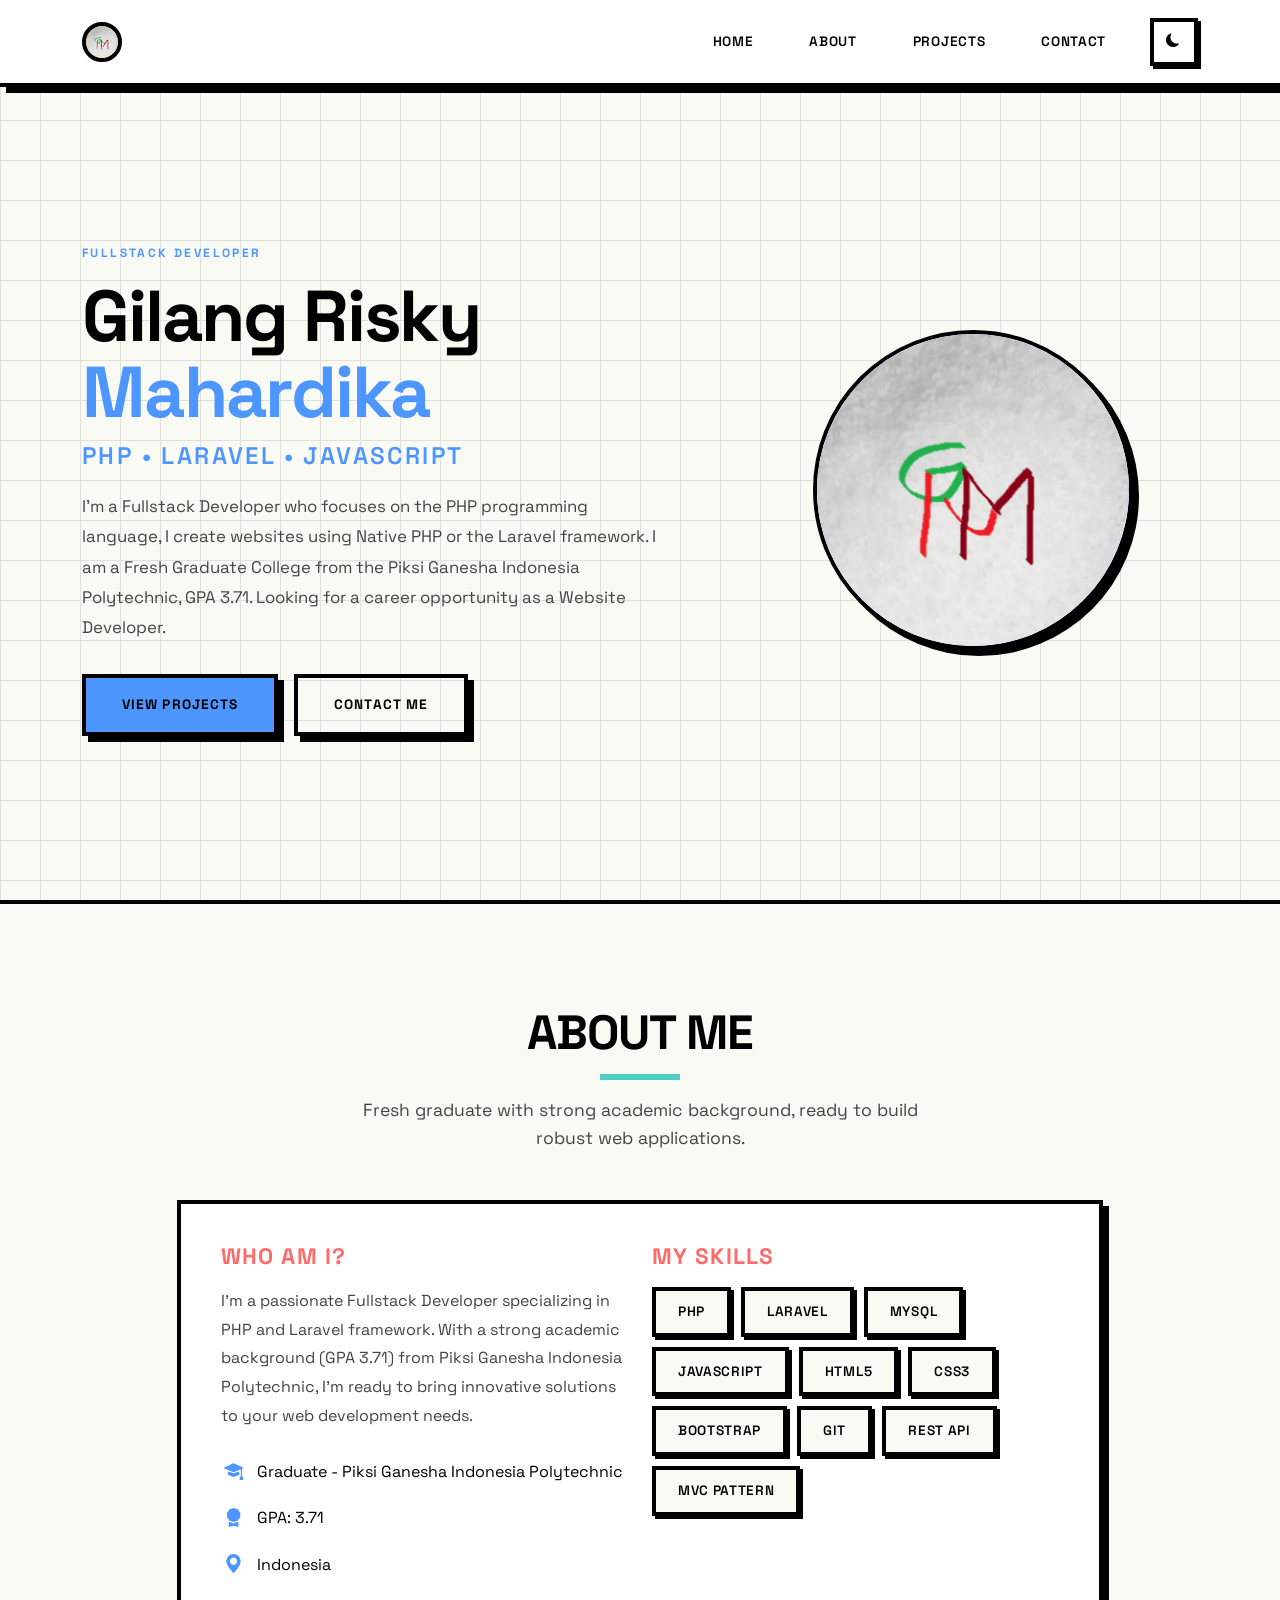
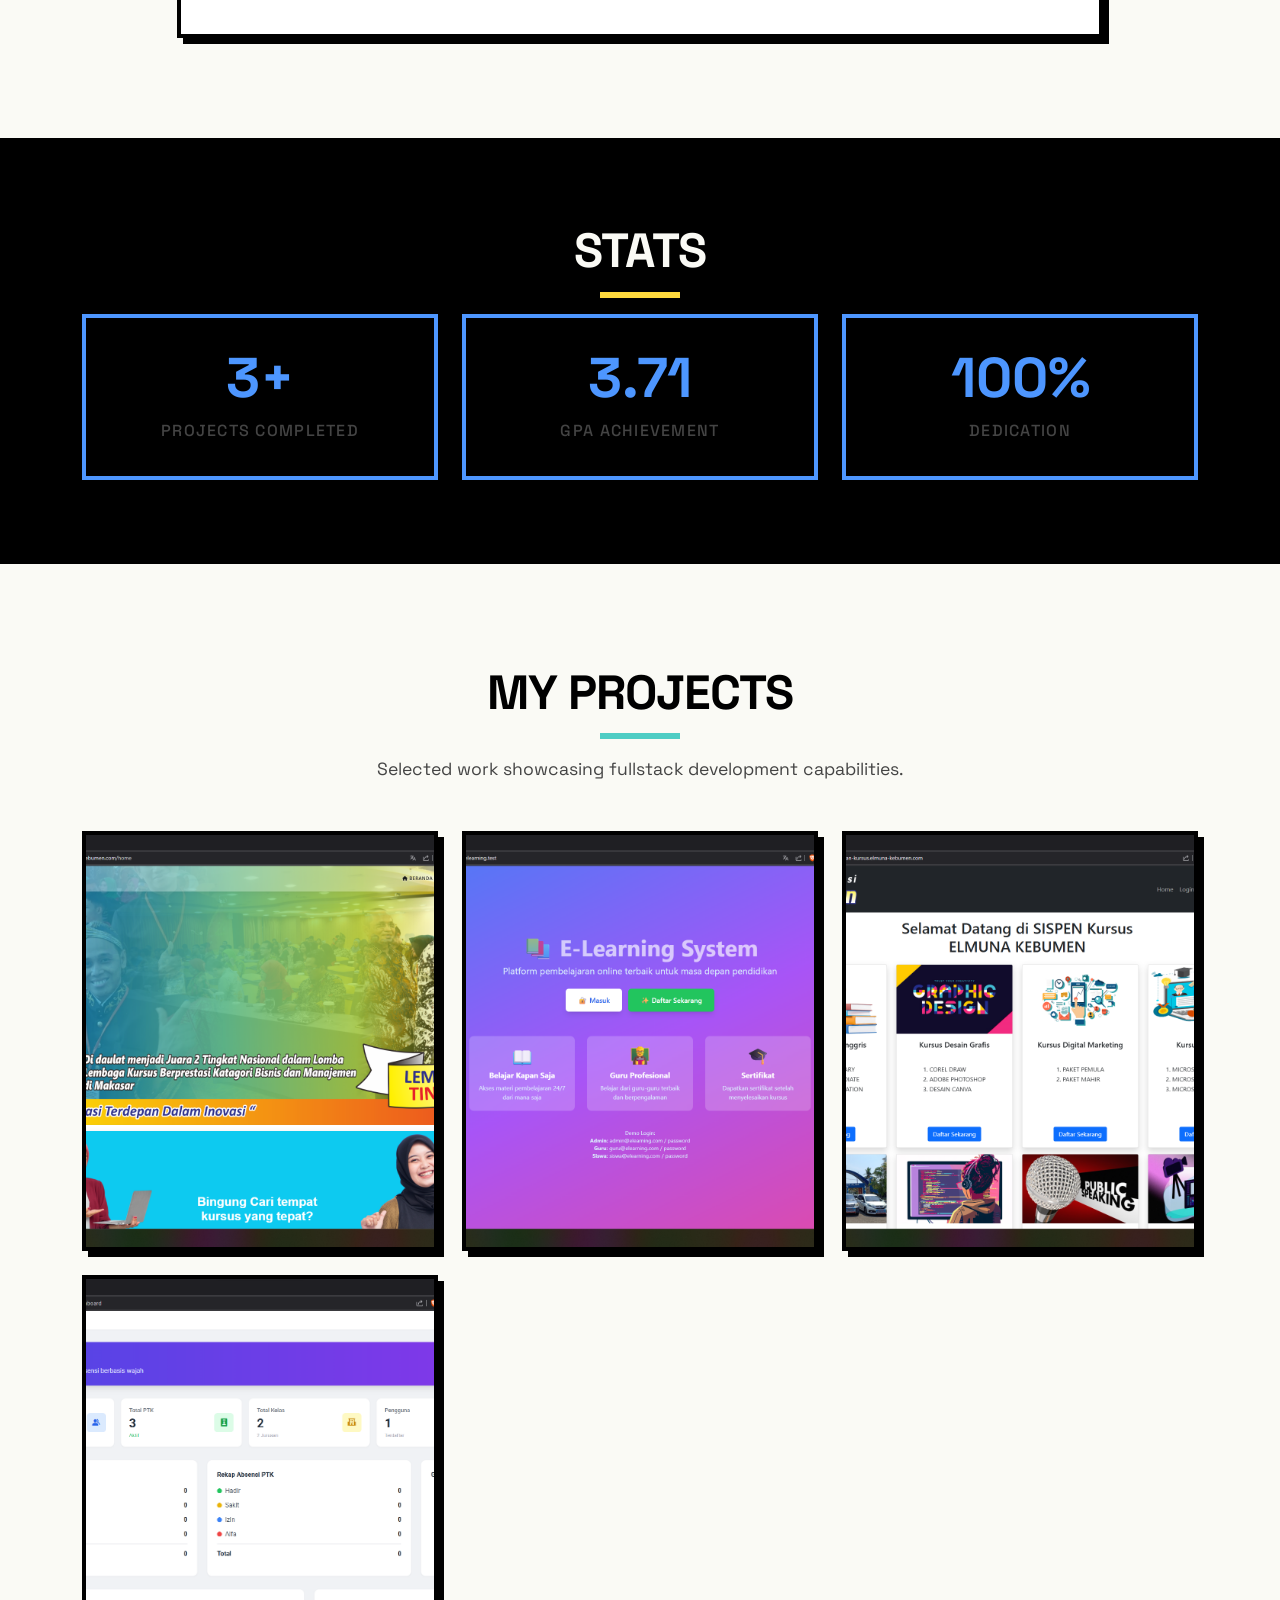
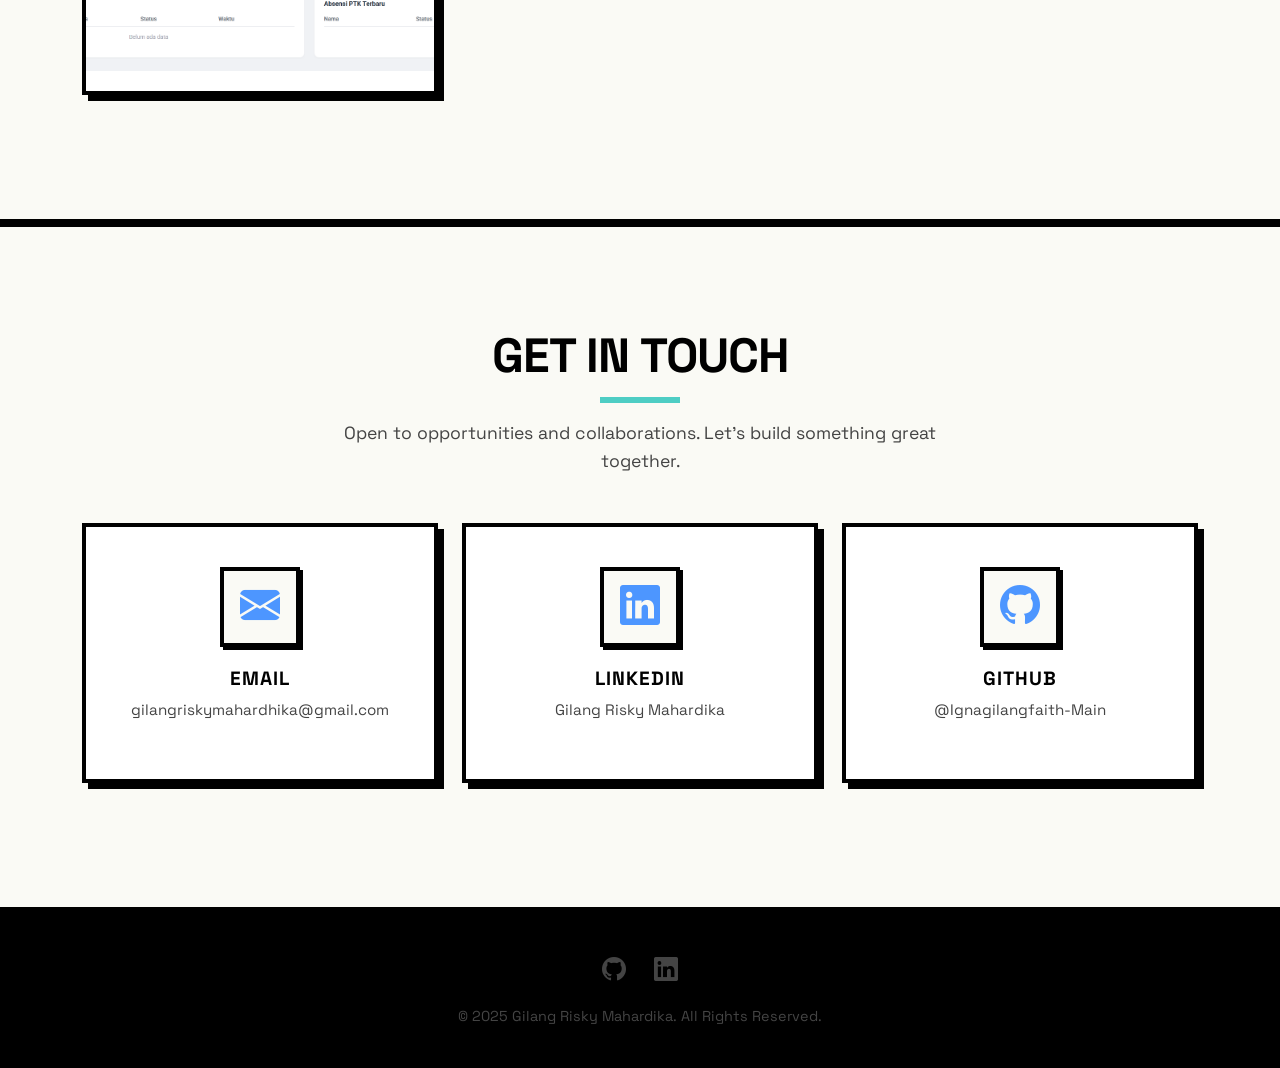
==== index.html @ 91734377 "first commit" ====
<!DOCTYPE html>
<html lang="id">

<head>
  <meta charset="UTF-8" />
  <meta name="viewport" content="width=device-width, initial-scale=1.0" />
  <title>Gilang Risky Mahardika | Fullstack Developer</title>
  <link rel="shortcut icon" href="img/logo/logo.png" type="image/x-icon" />
  <!-- Bootstrap 5.3.3 CSS -->
  <link href="https://cdn.jsdelivr.net/npm/bootstrap@5.3.3/dist/css/bootstrap.min.css" rel="stylesheet" />
  <!-- Bootstrap Icons -->
  <link rel="stylesheet" href="https://cdn.jsdelivr.net/npm/bootstrap-icons@1.11.1/font/bootstrap-icons.css" />
  <!-- Custom CSS -->
  <link rel="stylesheet" href="style.css" />
</head>

<body>
  <!-- Navbar -->
  <nav class="navbar navbar-expand-lg fixed-top">
    <div class="container">
      <a class="navbar-brand" href="/">
        <img src="img/logo/logo.png" alt="Logo" height="40" />
      </a>
      <button class="navbar-toggler" type="button" data-bs-toggle="collapse" data-bs-target="#navbarNav">
        <span class="navbar-toggler-icon"></span>
      </button>
      <div class="collapse navbar-collapse" id="navbarNav">
        <ul class="navbar-nav ms-auto">
          <li class="nav-item">
            <a class="nav-link" href="#home">Home</a>
          </li>
          <li class="nav-item">
            <a class="nav-link" href="#about">About</a>
          </li>
          <li class="nav-item">
            <a class="nav-link" href="#projects">Projects</a>
          </li>
          <li class="nav-item">
            <a class="nav-link" href="#contact">Contact</a>
          </li>
        </ul>
        <!-- Theme Toggle -->
        <button id="theme-toggle" class="btn-brutal theme-toggle-btn" aria-label="Toggle theme">
          <i class="bi bi-moon-fill"></i>
        </button>
      </div>
    </div>
  </nav>

  <!-- Hero Section -->
  <section class="hero-section" id="home">
    <div class="container">
      <div class="row align-items-center">
        <div class="col-lg-7 hero-content">
          <p class="text-uppercase mb-3"
            style="color: var(--accent); letter-spacing: 0.2em; font-size: 0.75rem; font-weight: 700; font-family: 'Space Grotesk', sans-serif;">
            Fullstack Developer
          </p>
          <h1 class="hero-title">Gilang Risky <span>Mahardika</span></h1>
          <h2 class="hero-subtitle">PHP • Laravel • JavaScript</h2>
          <p class="hero-description">
            I'm a Fullstack Developer who focuses on the PHP programming
            language, I create websites using Native PHP or the Laravel
            framework. I am a Fresh Graduate College from the Piksi Ganesha
            Indonesia Polytechnic, GPA 3.71. Looking for a career opportunity
            as a Website Developer.
          </p>
          <div class="hero-buttons">
            <a href="#projects" class="btn-brutal btn-primary-brutal">View Projects</a>
            <a href="#contact" class="btn-brutal btn-outline-brutal">Contact Me</a>
          </div>
        </div>
        <div class="col-lg-5 text-center mt-5 mt-lg-0">
          <div class="profile-image-wrapper">
            <div class="profile-frame">
              <div class="profile-image">
                <img src="img/logo/logo.png" alt="Gilang Risky Mahardika" class="profile-logo" />
              </div>
            </div>
          </div>
        </div>
      </div>
    </div>
  </section>

  <!-- About Section -->
  <section class="about-section" id="about">
    <div class="container">
      <h2 class="section-title">About Me</h2>
      <p class="section-subtitle">Fresh graduate with strong academic background, ready to build robust web
        applications.</p>
      <div class="row justify-content-center">
        <div class="col-lg-10">
          <div class="about-card">
            <div class="row">
              <div class="col-md-6 mb-4 mb-md-0">
                <h3>Who am I?</h3>
                <p>
                  I'm a passionate Fullstack Developer specializing in PHP and
                  Laravel framework. With a strong academic background (GPA
                  3.71) from Piksi Ganesha Indonesia Polytechnic, I'm ready to
                  bring innovative solutions to your web development needs.
                </p>
                <div class="about-info mt-4">
                  <p>
                    <i class="bi bi-mortarboard-fill"></i>
                    Graduate - Piksi Ganesha Indonesia Polytechnic
                  </p>
                  <p>
                    <i class="bi bi-award-fill"></i>
                    GPA: 3.71
                  </p>
                  <p>
                    <i class="bi bi-geo-alt-fill"></i>
                    Indonesia
                  </p>
                </div>
              </div>
              <div class="col-md-6">
                <h3>My Skills</h3>
                <div class="skills-wrapper">
                  <span class="skill-badge">PHP</span>
                  <span class="skill-badge">Laravel</span>
                  <span class="skill-badge">MySQL</span>
                  <span class="skill-badge">JavaScript</span>
                  <span class="skill-badge">HTML5</span>
                  <span class="skill-badge">CSS3</span>
                  <span class="skill-badge">Bootstrap</span>
                  <span class="skill-badge">Git</span>
                  <span class="skill-badge">REST API</span>
                  <span class="skill-badge">MVC Pattern</span>
                </div>
              </div>
            </div>
          </div>
        </div>
      </div>
    </div>
  </section>

  <!-- Stats Section -->
  <section class="stats-section">
    <div class="container">
      <h2 class="section-title">Stats</h2>
      <div class="row">
        <div class="col-md-4">
          <div class="stat-item">
            <div class="stat-number">3+</div>
            <div class="stat-label">Projects Completed</div>
          </div>
        </div>
        <div class="col-md-4">
          <div class="stat-item">
            <div class="stat-number">3.71</div>
            <div class="stat-label">GPA Achievement</div>
          </div>
        </div>
        <div class="col-md-4">
          <div class="stat-item">
            <div class="stat-number">100%</div>
            <div class="stat-label">Dedication</div>
          </div>
        </div>
      </div>
    </div>
  </section>

  <!-- Projects Section -->
  <section class="projects-section" id="projects">
    <div class="container">
      <h2 class="section-title">My Projects</h2>
      <p class="section-subtitle">Selected work showcasing fullstack development capabilities.</p>
      <div class="row">
        <!-- Project 1 -->
        <div class="col-lg-4 col-md-6 mb-4">
          <a href="https://elmuna-kebumen.com/" target="_blank" class="project-card">
            <div class="project-frame">
              <img src="img/project/blog-elmuna.png" alt="Blog Elmuna" class="project-image" />
              <div class="project-content">
                <h4 class="project-title">Blog Elmuna</h4>
                <p class="project-desc">
                  Website blog untuk berbagi informasi dan artikel
                </p>
              </div>
            </div>
          </a>
        </div>
        <!-- Project 2 -->
        <div class="col-lg-4 col-md-6 mb-4">
          <a href="#" class="project-card">
            <div class="project-frame">
              <img src="img/project/e-learning.png" alt="E-Learning" class="project-image" />
              <div class="project-content">
                <h4 class="project-title">E-Learning Platform</h4>
                <p class="project-desc">
                  Platform pembelajaran online berbasis web
                </p>
              </div>
            </div>
          </a>
        </div>
        <!-- Project 3 -->
        <div class="col-lg-4 col-md-6 mb-4">
          <a href="https://pendaftaran-kursus.elmuna-kebumen.com/" target="_blank" class="project-card">
            <div class="project-frame">
              <img src="img/project/sistem-pendaftaran-elmuna.png" alt="Sistem Pendaftaran Elmuna"
                class="project-image" />
              <div class="project-content">
                <h4 class="project-title">Sistem Pendaftaran Elmuna</h4>
                <p class="project-desc">
                  Sistem pendaftaran siswa baru secara online
                </p>
              </div>
            </div>
          </a>
        </div>
        <!-- Project 4 -->
        <div class="col-lg-4 col-md-6 mb-4">
          <a href="#" target="_blank" class="project-card">
            <div class="project-frame">
              <img src="img/project/sistem-absensi-berbasis-wajah.png" alt="Sistem Absensi Berbasis Wajah"
                class="project-image" />
              <div class="project-content">
                <h4 class="project-title">Sistem Absensi Berbasis Wajah</h4>
                <p class="project-desc">
                  Sistem absensi menggunakan pengenalan wajah
                </p>
              </div>
            </div>
          </a>
        </div>
      </div>
    </div>
  </section>

  <!-- Contact Section -->
  <section class="contact-section" id="contact">
    <div class="container">
      <h2 class="section-title">Get In Touch</h2>
      <p class="section-subtitle">Open to opportunities and collaborations. Let's build something great together.</p>
      <div class="row justify-content-center">
        <div class="col-lg-4 col-md-6 mb-4">
          <a href="mailto:gilangriskymahardhika@gmail.com" class="contact-card">
            <div class="contact-frame">
              <div class="contact-icon">
                <i class="bi bi-envelope-fill"></i>
              </div>
              <h4 class="contact-title">Email</h4>
              <p class="contact-info">gilangriskymahardhika@gmail.com</p>
            </div>
          </a>
        </div>
        <div class="col-lg-4 col-md-6 mb-4">
          <a href="https://www.linkedin.com/in/gilang-risky-mahardika" target="_blank" class="contact-card">
            <div class="contact-frame">
              <div class="contact-icon">
                <i class="bi bi-linkedin"></i>
              </div>
              <h4 class="contact-title">LinkedIn</h4>
              <p class="contact-info">Gilang Risky Mahardika</p>
            </div>
          </a>
        </div>
        <div class="col-lg-4 col-md-6 mb-4">
          <a href="https://github.com/IgnaGilangFaith-Main" target="_blank" class="contact-card">
            <div class="contact-frame">
              <div class="contact-icon">
                <i class="bi bi-github"></i>
              </div>
              <h4 class="contact-title">GitHub</h4>
              <p class="contact-info">@Ignagilangfaith-Main</p>
            </div>
          </a>
        </div>
      </div>
    </div>
  </section>

  <!-- Footer -->
  <footer class="footer">
    <div class="container">
      <div class="footer-content">
        <div class="social-links">
          <a href="https://github.com/IgnaGilangFaith-Main"><i class="bi bi-github"></i></a>
          <a href="https://www.linkedin.com/in/gilang-risky-mahardika"><i class="bi bi-linkedin"></i></a>
        </div>
        <p class="footer-text">
          &copy; 2025 Gilang Risky Mahardika. All Rights Reserved.
        </p>
      </div>
    </div>
  </footer>

  <!-- Theme Toggle Script -->
  <script>
    (function () {
      const html = document.documentElement;
      const toggleBtn = document.getElementById('theme-toggle');
      const icon = toggleBtn.querySelector('i');

      function getPreferredTheme() {
        const saved = localStorage.getItem('theme');
        if (saved) return saved;
        return window.matchMedia('(prefers-color-scheme: dark)').matches ? 'dark' : 'light';
      }

      function setTheme(theme) {
        if (theme === 'dark') {
          html.setAttribute('data-theme', 'dark');
          icon.className = 'bi bi-sun-fill';
        } else {
          html.removeAttribute('data-theme');
          icon.className = 'bi bi-moon-fill';
        }
        localStorage.setItem('theme', theme);
      }

      // Apply saved/preferred theme on load
      setTheme(getPreferredTheme());

      // Toggle on click
      toggleBtn.addEventListener('click', function () {
        const current = html.hasAttribute('data-theme') ? 'dark' : 'light';
        setTheme(current === 'dark' ? 'light' : 'dark');
      });
    })();
  </script>

  <!-- Bootstrap 5.3.3 JS -->
  <script src="https://cdn.jsdelivr.net/npm/bootstrap@5.3.3/dist/js/bootstrap.bundle.min.js"></script>
</body>

</html>
---- style.css ----
@import url("https://fonts.googleapis.com/css2?family=Space+Grotesk:wght@400;500;600;700&family=Poppins:wght@400;500;600;700&display=swap");

* {
  margin: 0;
  padding: 0;
  box-sizing: border-box;
}

/* ===== LIGHT THEME (default) ===== */
:root {
  --bg: #fafaf5;
  --fg: #000000;
  --accent: #4d96ff;
  --accent2: #ff6b9d;
  --accent3: #ffd93d;
  --accent4: #4ecdc4;
  --accent5: #ff6b6b;
  --card: #ffffff;
  --border: #000000;
  --muted: #444444;
  --shadow: 6px 6px 0 0 #000000;
  --shadow-sm: 3px 3px 0 0 #000000;
  --radius: 0;
  --border-w: 4px;

  /* Section-specific colors */
  --section-hero-bg: #fafaf5;
  --section-about-bg: #fafaf5;
  --section-projects-bg: #fafaf5;
  --section-contact-bg: #fafaf5;
  --section-stats-bg: #000000;
  --footer-bg: #000000;

  /* Profile image bg */
  --profile-bg: #ffffff;

  /* Toggle icon color */
  --toggle-icon: #000000;

  /* Transition */
  --theme-transition: 0.35s ease;
}

/* ===== DARK THEME ===== */
[data-theme="dark"] {
  --bg: #1a1a1a;
  --fg: #f5f5f5;
  --accent: #6c9eff;
  --accent2: #ff6b9d;
  --accent3: #ffd93d;
  --accent4: #4ecdc4;
  --accent5: #ff6b6b;
  --card: #2a2a2a;
  --border: #ffffff;
  --muted: #aaaaaa;
  --shadow: 6px 6px 0 0 #ffd93d;
  --shadow-sm: 3px 3px 0 0 #ff6b9d;

  /* Section-specific colors — dark variants */
  --section-hero-bg: #1a1a1a;
  --section-about-bg: #1a1a1a;
  --section-projects-bg: #1a1a1a;
  --section-contact-bg: #1a1a1a;
  --section-stats-bg: #000000;
  --footer-bg: #000000;

  --profile-bg: #2a2a2a;
  --toggle-icon: #ffd93d;
}

html {
  scroll-behavior: smooth;
}

body {
  font-family: "Space Grotesk", "Poppins", sans-serif;
  background: var(--bg);
  color: var(--fg);
  overflow-x: hidden;
  line-height: 1.6;
  transition:
    background-color var(--theme-transition),
    color var(--theme-transition);
}

/* ===== NAVBAR ===== */
.navbar {
  background: var(--card) !important;
  border-bottom: var(--border-w) solid var(--border);
  padding: 16px 0;
  position: fixed;
  top: 0;
  left: 0;
  right: 0;
  z-index: 1000;
  box-shadow: var(--shadow);
  transition:
    background-color var(--theme-transition),
    border-color var(--theme-transition),
    box-shadow var(--theme-transition);
}

.navbar-brand {
  font-weight: 700;
  font-size: 1.5rem;
  color: var(--fg) !important;
  font-family: "Space Grotesk", sans-serif;
  letter-spacing: -0.02em;
}

.navbar-brand img {
  border: var(--border-w) solid var(--border);
  background: var(--accent3);
  border-radius: 50%;
  transition:
    border-color var(--theme-transition),
    background-color var(--theme-transition);
}

.nav-link {
  color: var(--fg) !important;
  font-weight: 600;
  margin: 0 8px;
  padding: 8px 16px !important;
  border: var(--border-w) solid transparent;
  transition:
    all 0.15s ease,
    border-color var(--theme-transition),
    color var(--theme-transition);
  font-family: "Space Grotesk", sans-serif;
  text-transform: uppercase;
  letter-spacing: 0.05em;
  font-size: 0.85rem;
}

.nav-link:hover {
  color: var(--accent) !important;
  border-color: var(--accent);
  background: var(--bg);
  transform: translate(-2px, -2px);
  box-shadow: var(--shadow-sm);
}

.navbar-toggler {
  border: var(--border-w) solid var(--border) !important;
  padding: 6px 12px;
  transition: border-color var(--theme-transition);
}

.navbar-toggler:focus {
  box-shadow: var(--shadow-sm);
}

/* ===== THEME TOGGLE ===== */
.theme-toggle-btn {
  width: 48px;
  height: 48px;
  padding: 0 !important;
  display: inline-flex;
  align-items: center;
  justify-content: center;
  background: var(--card) !important;
  color: var(--fg) !important;
  border: var(--border-w) solid var(--border);
  box-shadow: var(--shadow-sm);
  cursor: pointer;
  transition:
    all 0.15s ease,
    background-color var(--theme-transition),
    color var(--theme-transition),
    border-color var(--theme-transition),
    box-shadow var(--theme-transition);
  font-size: 1.2rem;
  margin-left: 16px;
}

.theme-toggle-btn:hover {
  transform: translate(-3px, -3px);
  box-shadow: 6px 6px 0 0 var(--border);
}

.theme-toggle-btn i {
  transition: transform 0.3s ease;
}

.theme-toggle-btn i.bi-sun-fill {
  color: #ffde59;
}

/* ===== HERO ===== */
.hero-section {
  min-height: 100vh;
  display: flex;
  align-items: center;
  padding-top: 80px;
  position: relative;
  background: var(--section-hero-bg);
  transition: background-color var(--theme-transition);
}

.hero-section::before {
  content: "";
  position: absolute;
  top: 0;
  left: 0;
  right: 0;
  bottom: 0;
  background-image:
    linear-gradient(var(--border) 1px, transparent 1px),
    linear-gradient(90deg, var(--border) 1px, transparent 1px);
  background-size: 40px 40px;
  opacity: 0.1;
  pointer-events: none;
  z-index: 0;
  transition: opacity var(--theme-transition);
}

.hero-content {
  position: relative;
  z-index: 1;
}

.hero-title {
  font-size: clamp(2.5rem, 6vw, 4.5rem);
  font-weight: 700;
  line-height: 1.05;
  margin-bottom: 12px;
  letter-spacing: -0.03em;
  font-family: "Space Grotesk", sans-serif;
}

.hero-title span {
  color: var(--accent);
}

.hero-subtitle {
  font-size: clamp(1.1rem, 2.5vw, 1.5rem);
  color: var(--accent);
  margin-bottom: 20px;
  font-weight: 600;
  font-family: "Space Grotesk", sans-serif;
  text-transform: uppercase;
  letter-spacing: 0.1em;
  transition: color var(--theme-transition);
}

.hero-description {
  font-size: 1.05rem;
  color: var(--muted);
  line-height: 1.8;
  max-width: 580px;
  font-weight: 400;
  transition: color var(--theme-transition);
}

.hero-buttons {
  display: flex;
  gap: 16px;
  flex-wrap: wrap;
  margin-top: 32px;
}

.btn-brutal {
  padding: 16px 36px;
  border: var(--border-w) solid var(--border);
  border-radius: 0;
  font-weight: 700;
  font-family: "Space Grotesk", sans-serif;
  text-transform: uppercase;
  letter-spacing: 0.08em;
  font-size: 0.85rem;
  text-decoration: none;
  transition:
    all 0.12s ease,
    border-color var(--theme-transition),
    box-shadow var(--theme-transition);
  display: inline-flex;
  align-items: center;
  justify-content: center;
  cursor: pointer;
}

.btn-primary-brutal {
  background: var(--accent);
  color: var(--fg);
  box-shadow: var(--shadow);
  transition:
    background-color 0.12s ease,
    color 0.12s ease,
    border-color var(--theme-transition),
    box-shadow var(--theme-transition),
    transform 0.12s ease;
}

.btn-primary-brutal:hover {
  background: var(--accent5);
  color: #fff;
  transform: translate(-4px, -4px);
  box-shadow: 12px 12px 0 0 var(--border);
}

.btn-outline-brutal {
  background: transparent;
  color: var(--fg);
  box-shadow: var(--shadow);
}

.btn-outline-brutal:hover {
  background: var(--fg);
  color: var(--bg);
  transform: translate(-4px, -4px);
  box-shadow: 12px 12px 0 0 var(--accent);
}

/* Profile Image */
.profile-image-wrapper {
  position: relative;
  width: 320px;
  height: 320px;
  margin: 0 auto;
}

.profile-frame {
  width: 100%;
  height: 100%;
  border: var(--border-w) solid var(--border);
  background: var(--accent);
  position: relative;
  box-shadow: var(--shadow);
  border-radius: 50%;
  transition:
    border-color var(--theme-transition),
    background-color var(--theme-transition),
    box-shadow var(--theme-transition);
}

.profile-frame::before {
  content: "";
  position: absolute;
  inset: -12px;
  border: var(--border-w) solid var(--accent2);
  z-index: -1;
  border-radius: 50%;
  transition: border-color var(--theme-transition);
}

.profile-image {
  width: 100%;
  height: 100%;
  object-fit: cover;
  background: var(--profile-bg);
  border-radius: 50%;
  overflow: hidden;
  transition: background-color var(--theme-transition);
}

.profile-image .profile-logo {
  width: 100%;
  height: 100%;
  object-fit: cover;
}

/* ===== SECTION TITLE ===== */
.section-title {
  font-size: clamp(2rem, 4vw, 3rem);
  font-weight: 700;
  text-align: center;
  margin-bottom: 16px;
  position: relative;
  font-family: "Space Grotesk", sans-serif;
  letter-spacing: -0.02em;
  text-transform: uppercase;
  transition: color var(--theme-transition);
}

.section-title::after {
  content: "";
  display: block;
  width: 80px;
  height: 6px;
  background: var(--accent4);
  margin: 12px auto 0;
  transition: background-color var(--theme-transition);
}

.section-subtitle {
  text-align: center;
  color: var(--muted);
  font-size: 1.1rem;
  margin-bottom: 48px;
  max-width: 600px;
  margin-left: auto;
  margin-right: auto;
  transition: color var(--theme-transition);
}

/* ===== ABOUT ===== */
.about-section {
  padding: 100px 0;
  background: var(--section-about-bg);
  border-top: var(--border-w) solid var(--border);
  border-bottom: var(--border-w) solid var(--border);
  transition:
    background-color var(--theme-transition),
    border-color var(--theme-transition);
}

.about-card {
  background: var(--card);
  border: var(--border-w) solid var(--border);
  padding: 40px;
  box-shadow: var(--shadow);
  transition:
    transform 0.15s ease,
    box-shadow 0.15s ease,
    background-color var(--theme-transition),
    border-color var(--theme-transition),
    box-shadow var(--theme-transition);
}

.about-card:hover {
  transform: translate(-4px, -4px);
  box-shadow: 12px 12px 0 0 var(--border);
}

.about-card h3 {
  font-size: 1.4rem;
  font-weight: 700;
  margin-bottom: 16px;
  color: var(--accent5);
  font-family: "Space Grotesk", sans-serif;
  text-transform: uppercase;
  letter-spacing: 0.05em;
  transition: color var(--theme-transition);
}

.about-card p {
  color: var(--muted);
  line-height: 1.8;
  margin-bottom: 24px;
  transition: color var(--theme-transition);
}

.about-info p {
  display: flex;
  align-items: center;
  gap: 12px;
  margin-bottom: 12px;
  font-size: 1rem;
  color: var(--fg);
  transition: color var(--theme-transition);
}

.about-info i {
  color: var(--accent);
  font-size: 1.2rem;
  width: 24px;
  text-align: center;
  transition: color var(--theme-transition);
}

.skills-wrapper {
  display: flex;
  flex-wrap: wrap;
  gap: 10px;
}

.skill-badge {
  background: var(--bg);
  border: var(--border-w) solid var(--border);
  color: var(--fg);
  padding: 10px 22px;
  font-weight: 600;
  font-size: 0.85rem;
  font-family: "Space Grotesk", sans-serif;
  text-transform: uppercase;
  letter-spacing: 0.05em;
  transition:
    all 0.12s ease,
    background-color var(--theme-transition),
    color var(--theme-transition),
    border-color var(--theme-transition),
    box-shadow var(--theme-transition);
  box-shadow: var(--shadow-sm);
}

.skill-badge:nth-child(odd):hover {
  background: var(--accent3);
  color: var(--fg);
  border-color: var(--accent3);
  transform: translate(-3px, -3px);
  box-shadow: 6px 6px 0 0 var(--border);
}

.skill-badge:nth-child(even):hover {
  background: var(--accent4);
  color: var(--fg);
  border-color: var(--accent4);
  transform: translate(-3px, -3px);
  box-shadow: 6px 6px 0 0 var(--border);
}

/* ===== STATS ===== */
.stats-section {
  padding: 80px 0;
  background: var(--section-stats-bg);
  color: var(--bg);
  transition: background-color var(--theme-transition);
}

.stats-section .section-title {
  color: var(--bg);
}

.stats-section .section-title::after {
  background: var(--accent3);
  transition: background-color var(--theme-transition);
}

.stat-item {
  text-align: center;
  padding: 32px 20px;
  border: var(--border-w) solid var(--accent);
  background: transparent;
  transition:
    all 0.15s ease,
    border-color var(--theme-transition);
}

.stat-item:nth-child(1):hover {
  background: var(--accent3);
  transform: translate(-4px, -4px);
  box-shadow: var(--shadow);
}

.stat-item:nth-child(2):hover {
  background: var(--accent4);
  transform: translate(-4px, -4px);
  box-shadow: var(--shadow);
}

.stat-item:nth-child(3):hover {
  background: var(--accent5);
  transform: translate(-4px, -4px);
  box-shadow: var(--shadow);
}

.stat-number {
  font-size: clamp(2.5rem, 5vw, 3.5rem);
  font-weight: 700;
  font-family: "Space Grotesk", sans-serif;
  color: var(--accent);
  line-height: 1;
  transition: color var(--theme-transition);
}

.stat-label {
  font-size: 1rem;
  color: var(--muted);
  margin-top: 12px;
  font-weight: 500;
  text-transform: uppercase;
  letter-spacing: 0.08em;
  transition: color var(--theme-transition);
}

/* ===== PROJECTS ===== */
.projects-section {
  padding: 100px 0;
  background: var(--section-projects-bg);
  border-top: var(--border-w) solid var(--border);
  border-bottom: var(--border-w) solid var(--border);
  transition:
    background-color var(--theme-transition),
    border-color var(--theme-transition);
}

.project-card {
  display: block;
  text-decoration: none;
  color: inherit;
  height: 100%;
}

.project-frame {
  border: var(--border-w) solid var(--border);
  background: var(--card);
  box-shadow: var(--shadow);
  overflow: hidden;
  position: relative;
  transition:
    all 0.15s ease,
    background-color var(--theme-transition),
    border-color var(--theme-transition),
    box-shadow var(--theme-transition);
  height: 420px;
}

.project-card:hover .project-frame {
  transform: translate(-6px, -6px);
  box-shadow: 16px 16px 0 0 var(--accent);
  border-color: var(--accent);
}

.project-image {
  width: 100%;
  height: 100%;
  object-fit: cover;
  background: var(--bg);
  transition:
    background-color var(--theme-transition),
    transform 0.4s ease;
  display: block;
}

.project-card:hover .project-image {
  transform: scale(1.05);
}

.project-content {
  position: absolute;
  inset: 0;
  background: var(--accent);
  color: #fff;
  display: flex;
  flex-direction: column;
  justify-content: center;
  align-items: center;
  padding: 32px 24px;
  text-align: center;
  opacity: 0;
  transition: opacity 0.3s ease;
}

.project-card:hover .project-content {
  opacity: 1;
}

.project-title {
  font-size: 1.3rem;
  font-weight: 700;
  margin-bottom: 12px;
  font-family: "Space Grotesk", sans-serif;
  color: #fff;
}

.project-desc {
  color: #ccc;
  font-size: 0.95rem;
  line-height: 1.6;
  max-width: 280px;
}

/* ===== CONTACT ===== */
.contact-section {
  padding: 100px 0;
  background: var(--section-contact-bg);
  border-top: var(--border-w) solid var(--border);
  transition:
    background-color var(--theme-transition),
    border-color var(--theme-transition);
}

.contact-card {
  display: block;
  text-decoration: none;
  color: inherit;
  height: 100%;
}

.contact-frame {
  background: var(--card);
  border: var(--border-w) solid var(--border);
  padding: 40px 32px;
  text-align: center;
  box-shadow: var(--shadow);
  height: 100%;
  transition:
    all 0.15s ease,
    background-color var(--theme-transition),
    border-color var(--theme-transition),
    box-shadow var(--theme-transition);
}

.contact-card:hover .contact-frame {
  transform: translate(-4px, -4px);
  box-shadow: 12px 12px 0 0 var(--accent);
  border-color: var(--accent);
}

.contact-icon {
  font-size: 2.5rem;
  color: var(--accent);
  margin-bottom: 20px;
  display: inline-block;
  background: var(--bg);
  border: var(--border-w) solid var(--border);
  width: 80px;
  height: 80px;
  line-height: 72px;
  box-shadow: var(--shadow-sm);
  transition:
    color var(--theme-transition),
    background-color var(--theme-transition),
    border-color var(--theme-transition),
    box-shadow var(--theme-transition);
}

.contact-title {
  font-size: 1.2rem;
  font-weight: 700;
  margin-bottom: 8px;
  font-family: "Space Grotesk", sans-serif;
  text-transform: uppercase;
  letter-spacing: 0.05em;
  color: var(--fg);
  transition: color var(--theme-transition);
}

.contact-info {
  color: var(--muted);
  font-size: 0.95rem;
  word-break: break-all;
  transition: color var(--theme-transition);
}

/* ===== FOOTER ===== */
.footer {
  background: var(--footer-bg);
  color: var(--bg);
  padding: 40px 0;
  border-top: var(--border-w) solid var(--border);
  transition:
    background-color var(--theme-transition),
    border-color var(--theme-transition);
}

.footer-content {
  display: flex;
  flex-direction: column;
  justify-content: center;
  align-items: center;
  gap: 16px;
  text-align: center;
}

.social-links a {
  color: var(--muted);
  font-size: 1.5rem;
  margin: 0 12px;
  transition:
    all 0.12s ease,
    color var(--theme-transition);
  display: inline-block;
}

.social-links a:hover {
  color: var(--accent);
  transform: translateY(-3px);
}

.footer-text {
  color: var(--muted);
  margin: 0;
  font-size: 0.9rem;
  font-weight: 400;
  transition: color var(--theme-transition);
}

/* ===== RESPONSIVE ===== */
@media (max-width: 991px) {
  .hero-section {
    padding-top: 100px;
    padding-bottom: 60px;
    text-align: center;
  }

  .hero-buttons {
    justify-content: center;
  }

  .hero-description {
    margin-left: auto;
    margin-right: auto;
  }

  .profile-image-wrapper {
    margin-top: 40px;
  }

  .navbar-nav {
    text-align: center;
    padding: 20px 0;
  }

  .nav-link {
    margin: 8px 0;
    display: inline-block;
  }

  .theme-toggle-btn {
    margin: 8px auto 0;
  }
}

@media (max-width: 768px) {
  :root {
    --border-w: 3px;
    --shadow: 6px 6px 0 0 var(--border);
    --shadow-sm: 3px 3px 0 0 var(--border);
  }

  .hero-title {
    font-size: 2.5rem;
  }

  .hero-subtitle {
    font-size: 1rem;
  }

  .hero-description {
    font-size: 1rem;
  }

  .profile-image-wrapper {
    width: 240px;
    height: 240px;
  }

  .about-card {
    padding: 24px;
  }

  .contact-frame {
    padding: 32px 24px;
  }

  .footer-content {
    flex-direction: column;
    text-align: center;
  }

  .section-title {
    font-size: 1.8rem;
  }
}

@media (max-width: 576px) {
  :root {
    --border-w: 2px;
    --shadow: 4px 4px 0 0 var(--border);
    --shadow-sm: 2px 2px 0 0 var(--border);
  }

  .hero-title {
    font-size: 2rem;
  }

  .hero-subtitle {
    font-size: 0.9rem;
  }

  .hero-buttons {
    flex-direction: column;
    align-items: center;
  }

  .btn-brutal {
    width: 100%;
    max-width: 280px;
  }

  .profile-image-wrapper {
    width: 180px;
    height: 180px;
  }

  .stat-number {
    font-size: 2rem;
  }

  .contact-icon {
    width: 60px;
    height: 60px;
    line-height: 52px;
    font-size: 1.5rem;
  }

  .container {
    padding-left: 16px;
    padding-right: 16px;
  }
}
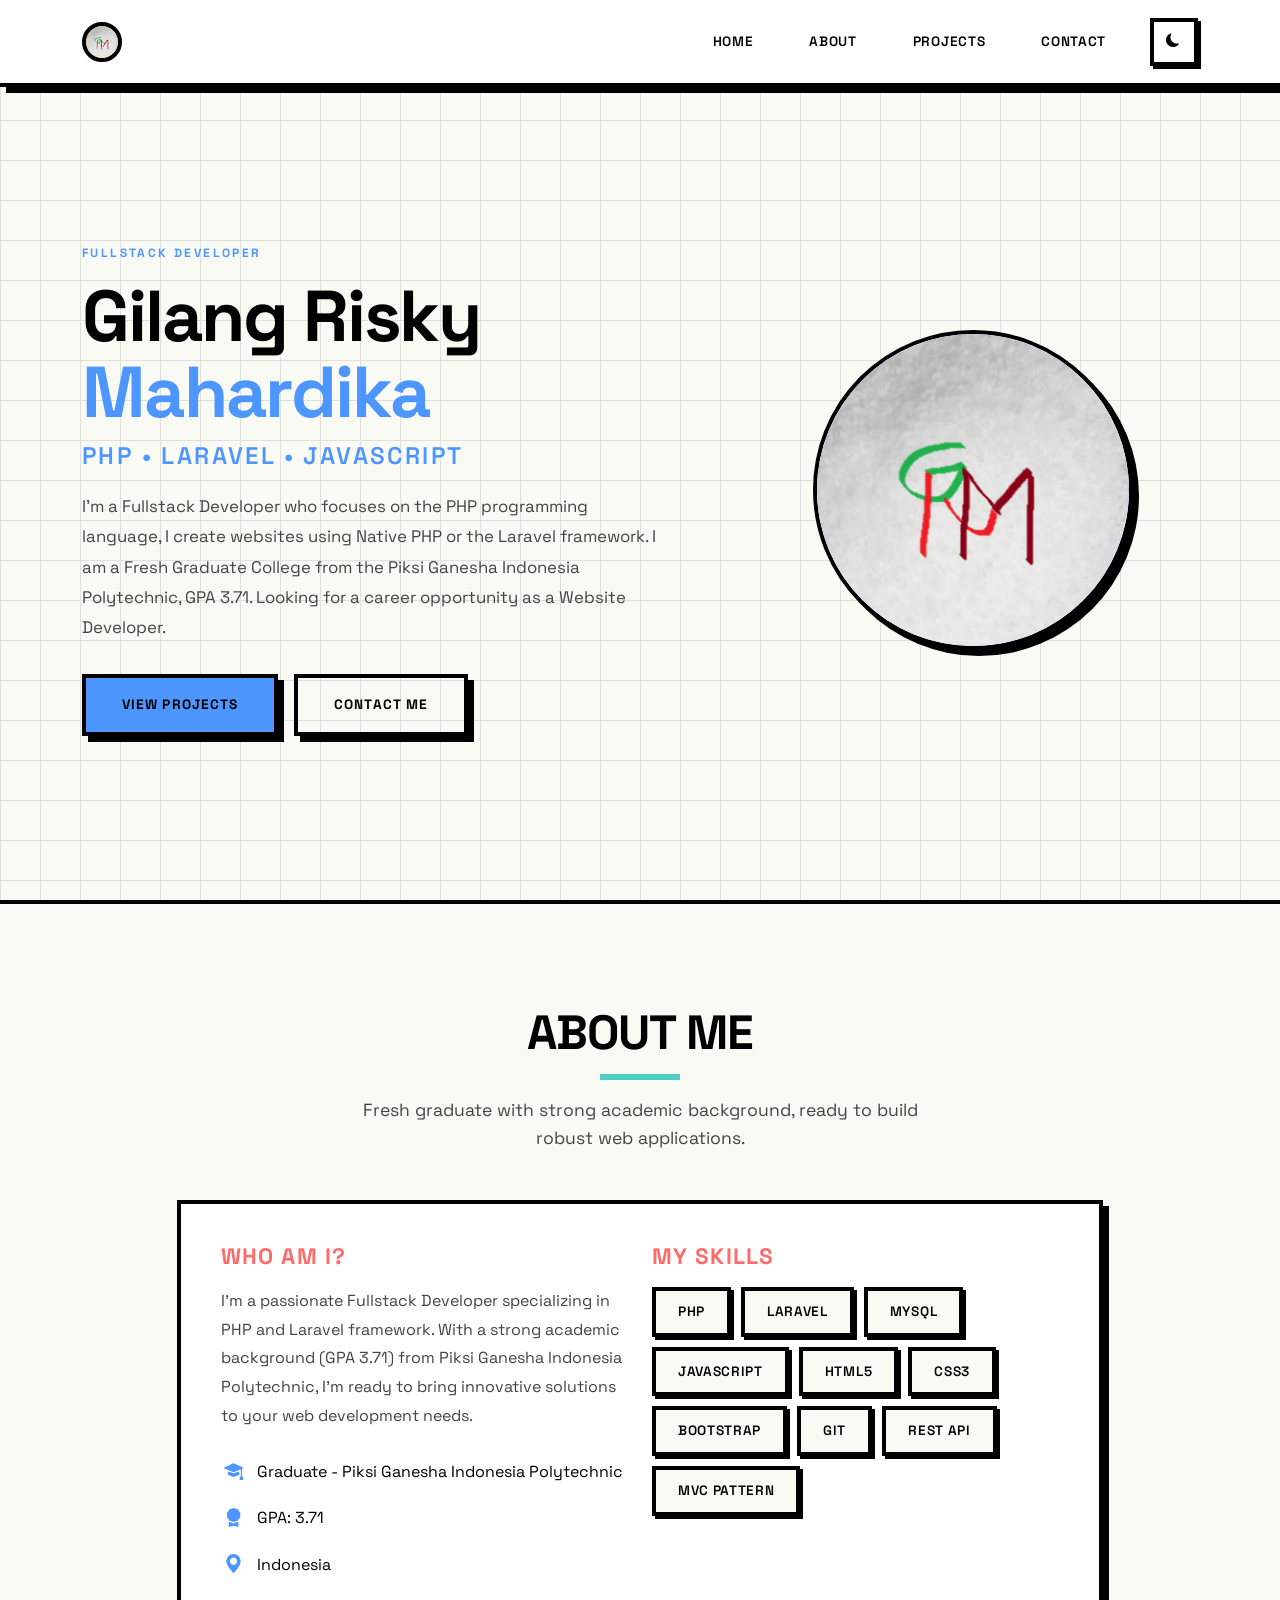
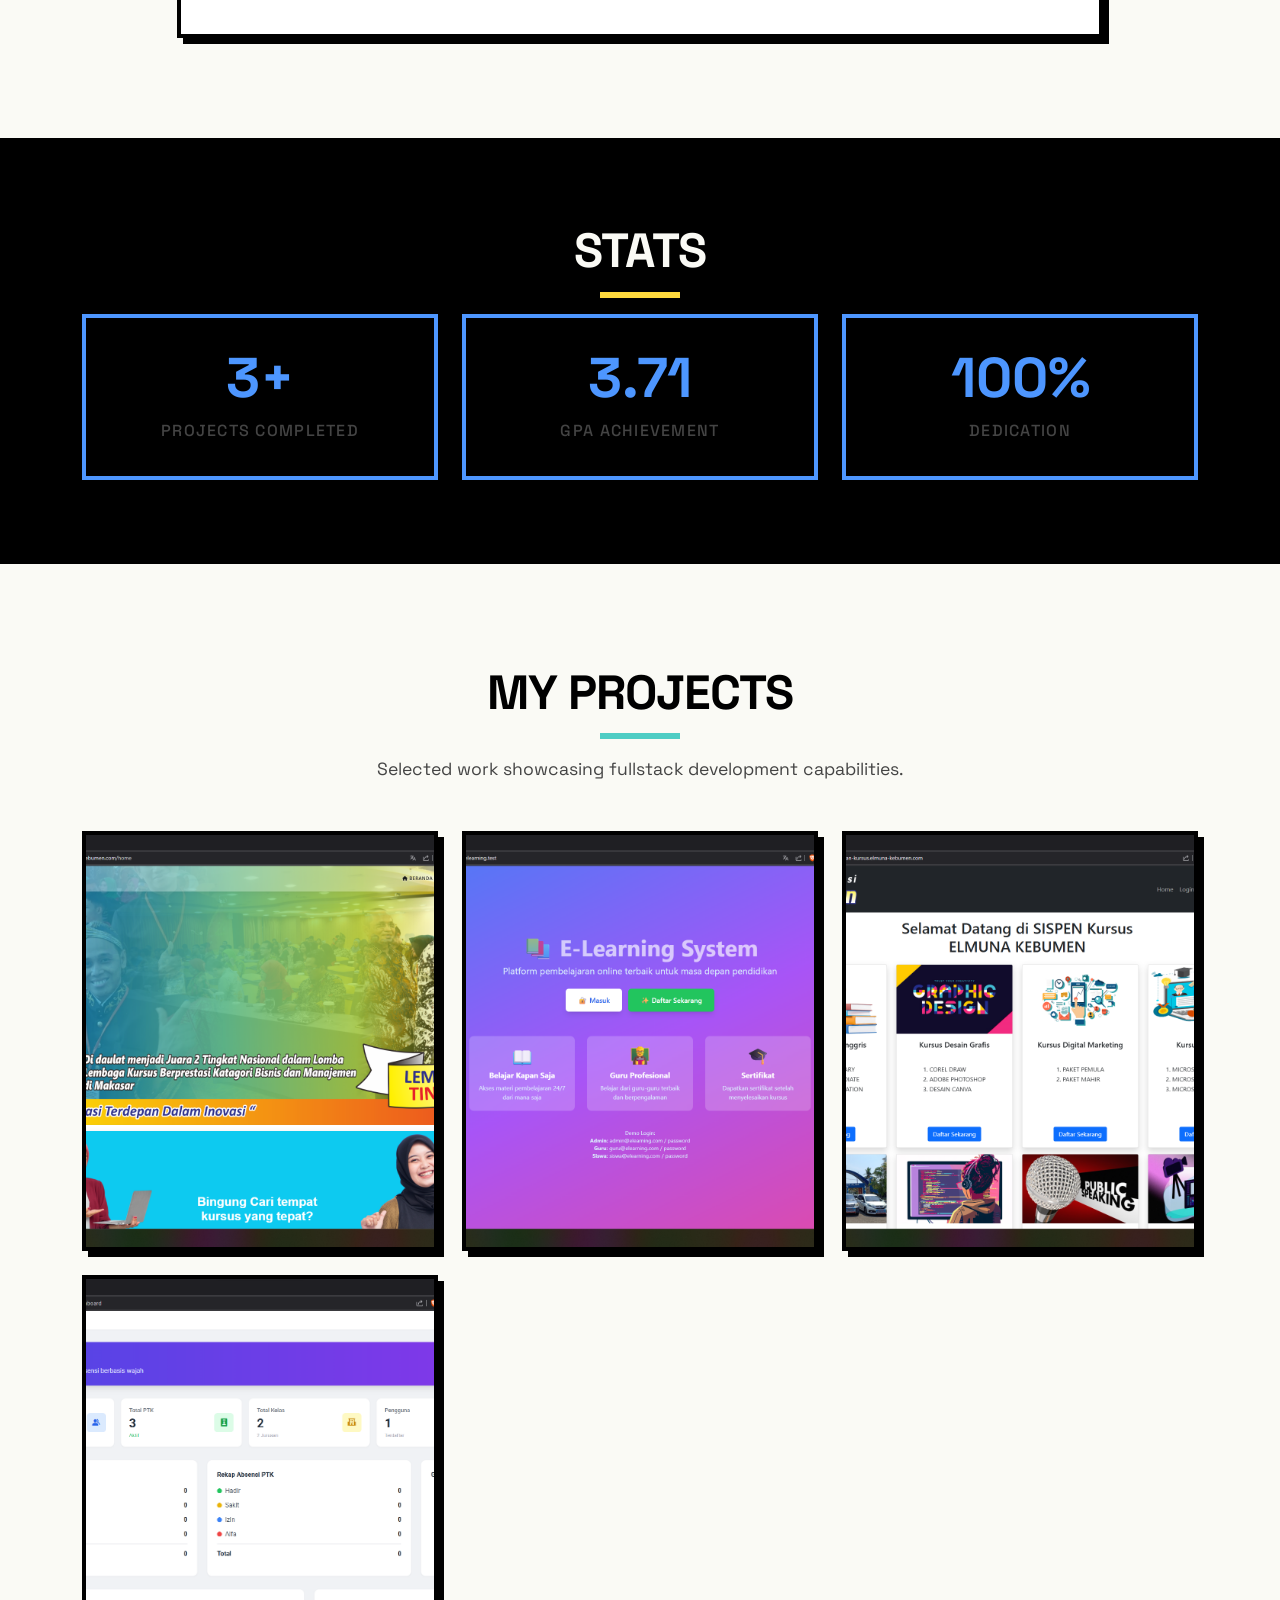
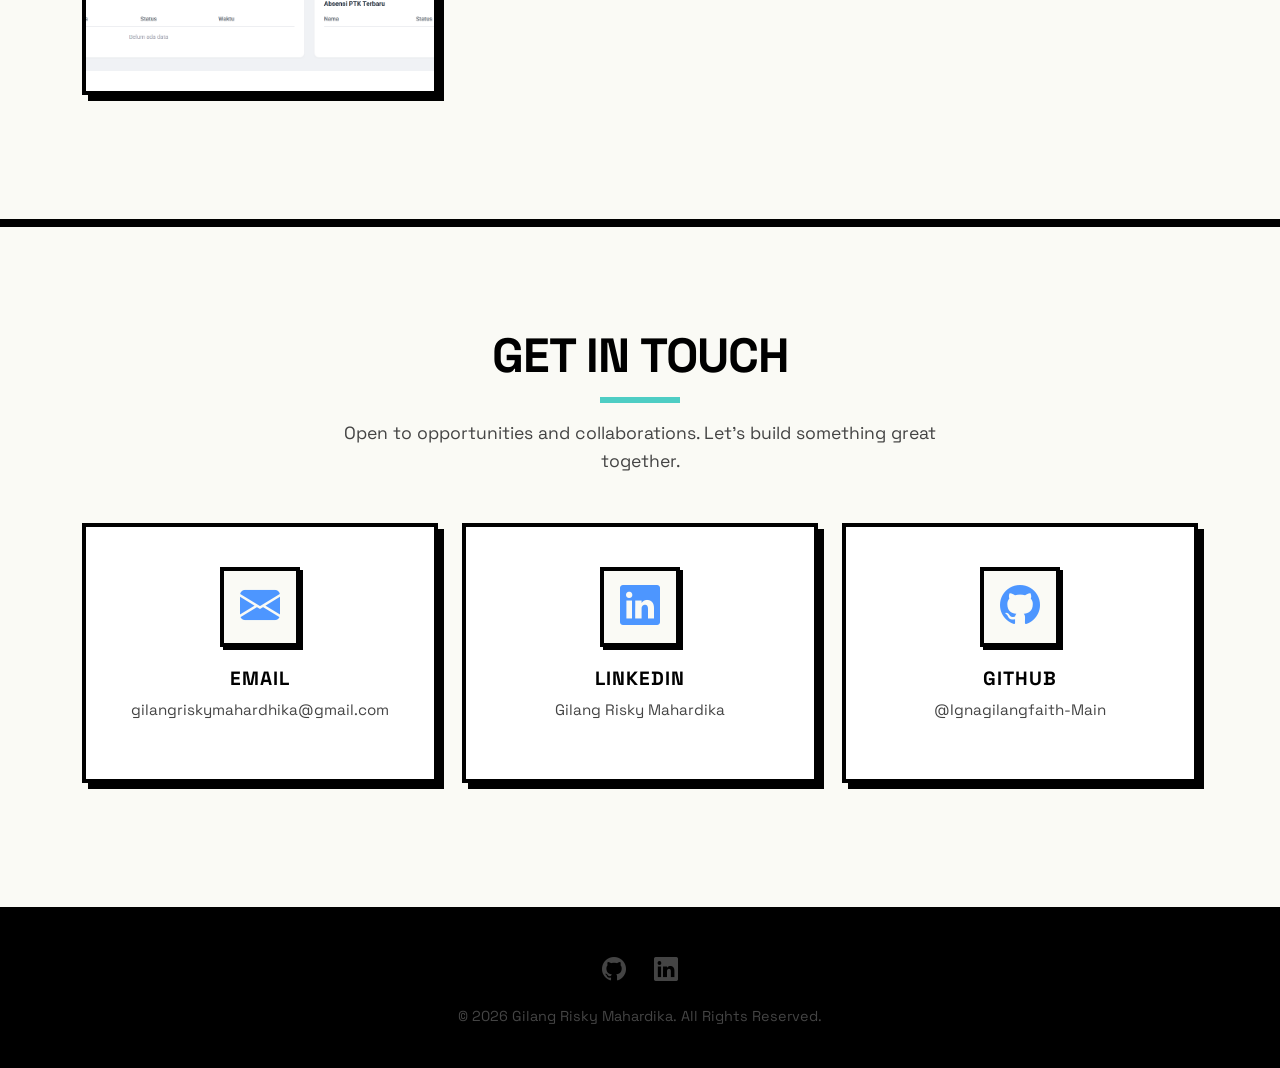
==== commit aac547b5: "rubah copyright" ====
--- a/index.html
+++ b/index.html
@@ -18,7 +18,11 @@
   <!-- Navbar -->
   <nav class="navbar navbar-expand-lg fixed-top">
     <div class="container">
-      <a class="navbar-brand" href="/">
+      <!-- rubah meng "/" nek lokal -->
+      <!-- <a class="navbar-brand" href="/">
+        <img src="img/logo/logo.png" alt="Logo" height="40" />
+      </a> -->
+      <a class="navbar-brand" href="https://ignagilangfaith-main.github.io/portofolio-neubrutalism/">
         <img src="img/logo/logo.png" alt="Logo" height="40" />
       </a>
       <button class="navbar-toggler" type="button" data-bs-toggle="collapse" data-bs-target="#navbarNav">
@@ -285,7 +289,7 @@
           <a href="https://www.linkedin.com/in/gilang-risky-mahardika"><i class="bi bi-linkedin"></i></a>
         </div>
         <p class="footer-text">
-          &copy; 2025 Gilang Risky Mahardika. All Rights Reserved.
+          &copy; 2026 Gilang Risky Mahardika. All Rights Reserved.
         </p>
       </div>
     </div>
